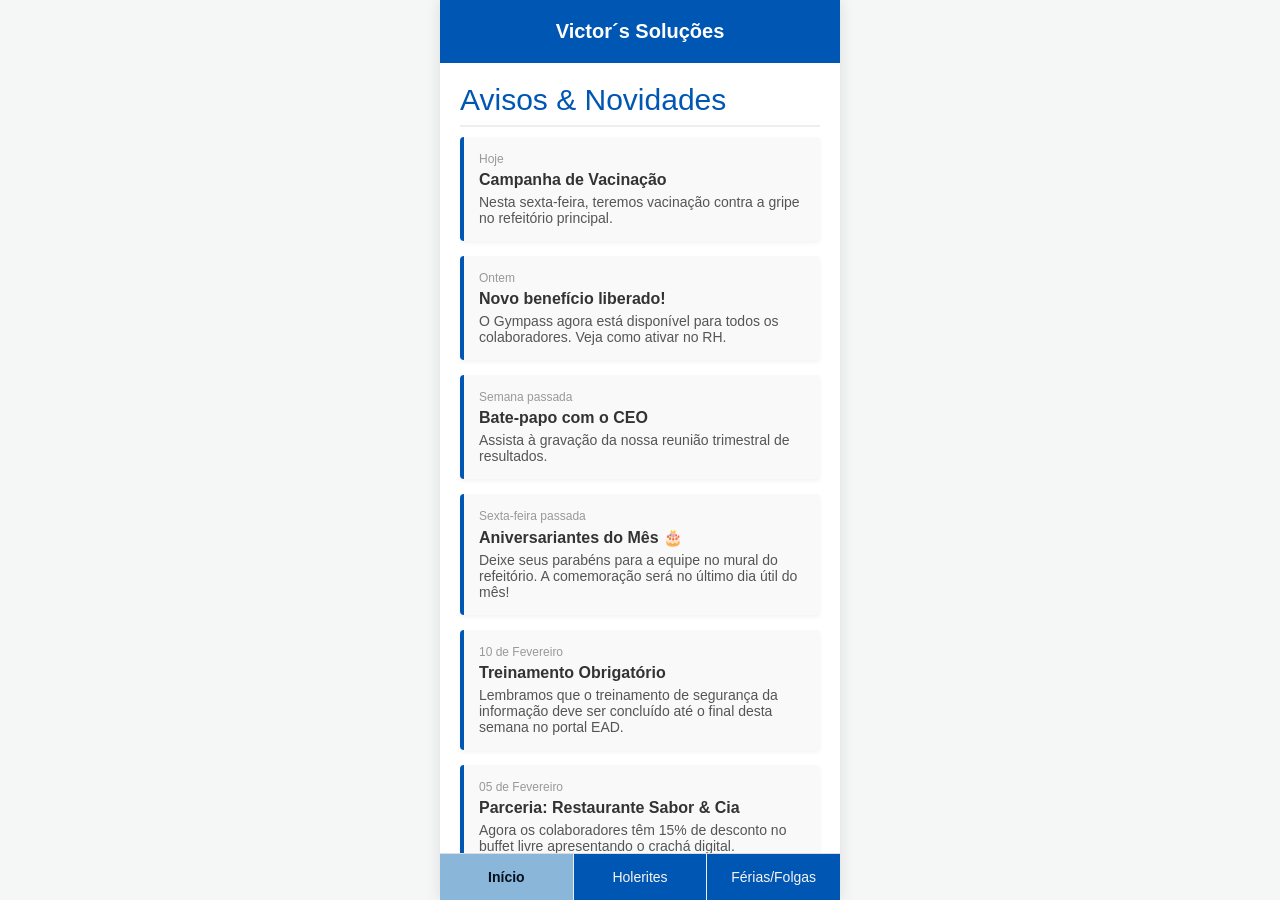
==== index.html @ 05e1bffe "Adicionados arquivos" ====
<!DOCTYPE html>
<html lang="pt-BR">
<head>
    <meta charset="UTF-8">
    <meta name="viewport" content="width=device-width, initial-scale=1.0">
    <title>App do Colaborador - Victor´s Soluções</title>
    <link rel="stylesheet" href="style.css">
</head>
<body>

    <div class="app-container">
        <div class="header">
            Victor´s Soluções
        </div>

        <div class="content">
            <div class="section-title">Avisos & Novidades</div>
            
            <div class="news-card">
                <span class="news-date">Hoje</span>
                <h3>Campanha de Vacinação</h3>
                <p>Nesta sexta-feira, teremos vacinação contra a gripe no refeitório principal.</p>
            </div>

            <div class="news-card">
                <span class="news-date">Ontem</span>
                <h3>Novo benefício liberado!</h3>
                <p>O Gympass agora está disponível para todos os colaboradores. Veja como ativar no RH.</p>
            </div>
            
            <div class="news-card">
                <span class="news-date">Semana passada</span>
                <h3>Bate-papo com o CEO</h3>
                <p>Assista à gravação da nossa reunião trimestral de resultados.</p>
            </div>

            <div class="news-card">
                <span class="news-date">Sexta-feira passada</span>
                <h3>Aniversariantes do Mês 🎂</h3>
                <p>Deixe seus parabéns para a equipe no mural do refeitório. A comemoração será no último dia útil do mês!</p>
            </div>

            <div class="news-card">
                <span class="news-date">10 de Fevereiro</span>
                <h3>Treinamento Obrigatório</h3>
                <p>Lembramos que o treinamento de segurança da informação deve ser concluído até o final desta semana no portal EAD.</p>
            </div>

            <div class="news-card">
                <span class="news-date">05 de Fevereiro</span>
                <h3>Parceria: Restaurante Sabor & Cia</h3>
                <p>Agora os colaboradores têm 15% de desconto no buffet livre apresentando o crachá digital.</p>
            </div>
        </div>

        <div class="bottom-nav">
            <a href="index.html" class="nav-item active">Início</a>
            <a href="holerites.html" class="nav-item">Holerites</a>
            <a href="ferias.html" class="nav-item">Férias/Folgas</a>
        </div>
    </div>

</body>
</html>
---- style.css ----
/* =========================================
   ESTILOS GERAIS (Base do App)
========================================= */

body {
    font-family: Arial, sans-serif;
    margin: 0;
    background-color: #f4f7f6;
    color: #333;
    display: flex;
    justify-content: center;
}

.app-container {
    width: 100%;
    max-width: 400px;
    height: 100vh;
    background-color: #fff;
    position: relative;
    box-shadow: 0 0 15px rgba(0,0,0,0.1);
    display: flex;
    flex-direction: column;
}

/* =========================================
   CABEÇALHO
========================================= */

.header {
    background-color: #0056b3;
    color: white;
    padding: 20px;
    text-align: center;
    font-size: 20px;
    font-weight: bold;
}

/* =========================================
   CONTEÚDO E MURAL DE NOTÍCIAS
========================================= */

.content {
    padding: 20px;
    flex-grow: 1;
    overflow-y: auto;
    padding-bottom: 70px; /* Espaço para o menu inferior não cobrir o texto */
}

.section-title {
    font-size: 30px;
    color: #0056b3;
    margin-bottom: 10px;
    border-bottom: 2px solid #eee;
    padding-bottom: 8px;
}

.news-card {
    background-color: #f9f9f9;
    border-left: 4px solid #0056b3;
    padding: 15px;
    margin-bottom: 15px;
    border-radius: 4px;
    box-shadow: 0 2px 4px rgba(0,0,0,0.05);
}

.news-card h3 {
    margin: 0 0 5px 0;
    font-size: 16px;
}

.news-card p {
    margin: 0;
    font-size: 14px;
    color: #555;
}

.news-date {
    font-size: 12px;
    color: #999;
    margin-bottom: 5px;
    display: block;
}

/* =========================================
   MENU INFERIOR (Navegação)
========================================= */

.bottom-nav {
    position: absolute;
    bottom: 0;
    width: 100%;
    background-color: #0056b3;
    display: flex;
    border-top: 1px solid #ddd;
}

.nav-item {
    flex: 1;
    text-align: center;
    padding: 15px 0;
    color: #f7f4f4;
    text-decoration: none;
    font-size: 14px;
    border-right: 1px solid #eee;
}

.nav-item:last-child {
    border-right: none;
}

.nav-item.active {
    color: #030f1b;
    font-weight: bold;
    background-color: #8ab6da;
}

/* =========================================
   TELA: HOLERITES
========================================= */

.list-item {
    background-color: #fff;
    border: 1px solid #eee;
    padding: 15px;
    margin-bottom: 10px;
    border-radius: 8px;
    display: flex;
    justify-content: space-between;
    align-items: center;
    box-shadow: 0 1px 3px rgba(0,0,0,0.05);
}

.item-info {
    display: flex;
    flex-direction: column;
}

.item-info span {
    font-size: 12px;
    color: #28a745; /* Cor verde para "Disponível" */
    margin-top: 3px;
}

.btn-download {
    background-color: #0056b3;
    color: white;
    border: none;
    padding: 8px 12px;
    border-radius: 4px;
    cursor: pointer;
    font-size: 12px;
}

/* =========================================
   TELA: FÉRIAS E FOLGAS (Formulário)
========================================= */

.form-container {
    background-color: #f9f9f9;
    padding: 15px;
    border-radius: 8px;
    border: 1px solid #eee;
}

.form-group {
    margin-bottom: 15px;
    display: flex;
    flex-direction: column;
}

.form-group label {
    font-size: 14px;
    color: #333;
    margin-bottom: 5px;
    font-weight: bold;
}

.form-input {
    padding: 10px;
    border: 1px solid #ccc;
    border-radius: 4px;
    font-size: 14px;
    background-color: #fff;
}

.btn-submit {
    background-color: #28a745;
    color: white;
    border: none;
    padding: 12px;
    width: 100%;
    border-radius: 4px;
    font-size: 16px;
    font-weight: bold;
    cursor: pointer;
    margin-top: 10px;
}
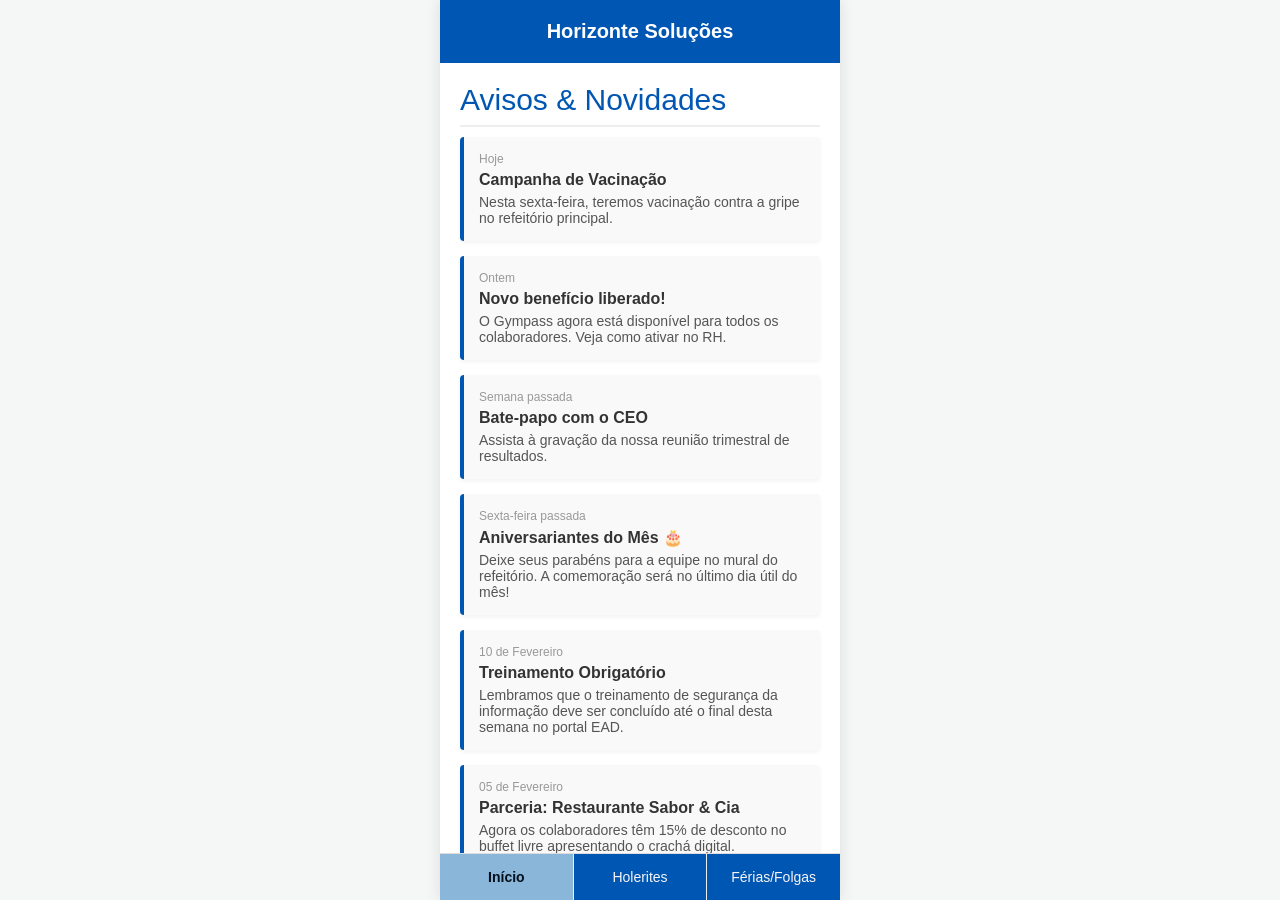
==== commit d9d59434: "Update company name from 'Victor's' to 'Horizonte' Ajuste no nome da empresa" ====
--- a/index.html
+++ b/index.html
@@ -3,14 +3,14 @@
 <head>
     <meta charset="UTF-8">
     <meta name="viewport" content="width=device-width, initial-scale=1.0">
-    <title>App do Colaborador - Victor´s Soluções</title>
+    <title>App do Colaborador - Horizonte Soluções</title>
     <link rel="stylesheet" href="style.css">
 </head>
 <body>
 
     <div class="app-container">
         <div class="header">
-            Victor´s Soluções
+            Horizonte Soluções
         </div>
 
         <div class="content">
@@ -61,4 +61,5 @@
     </div>
 
 </body>
-</html>+
+</html>
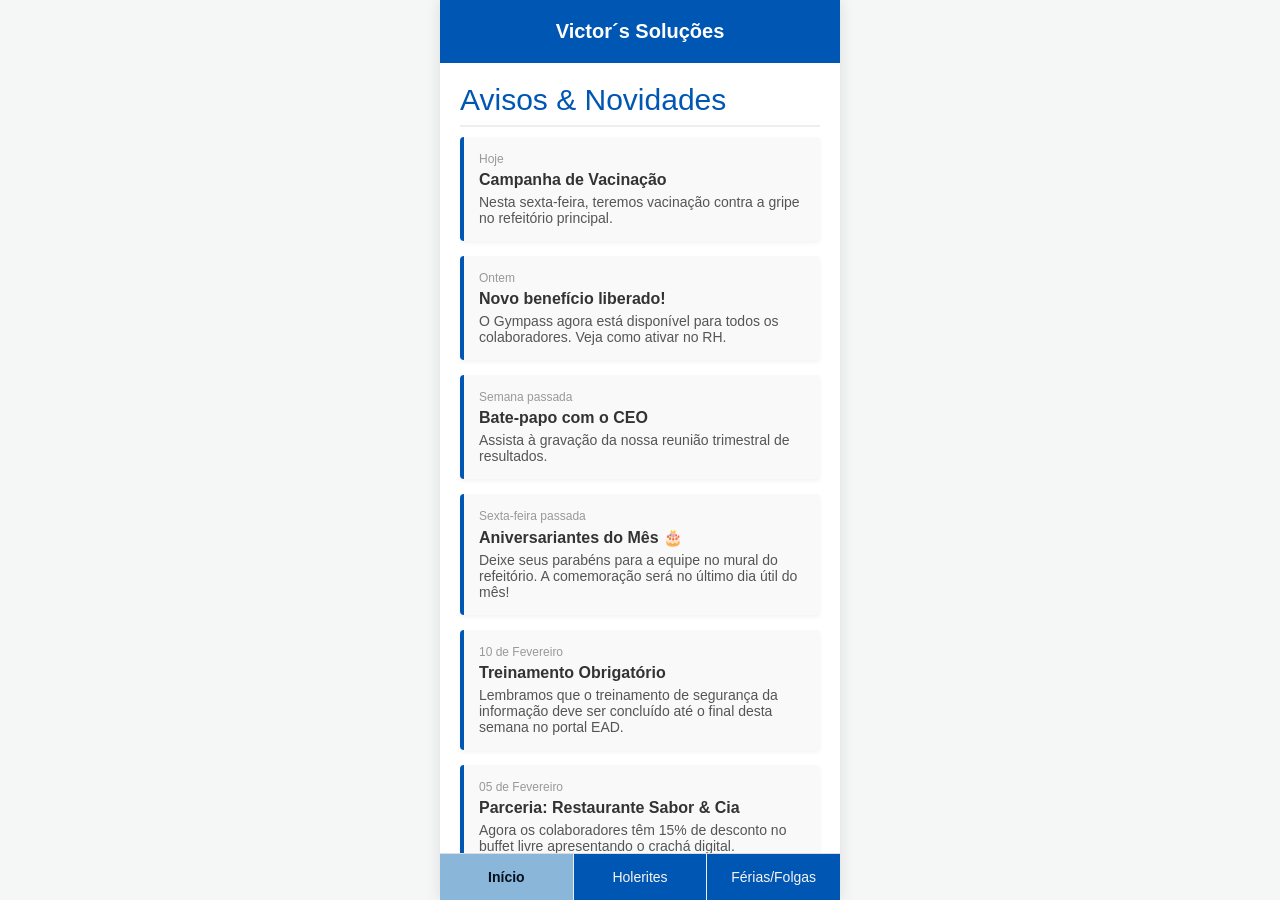
==== commit 90bb8e71: "Update company name from 'Horizonte Soluções' to 'Victor´s Soluções' Alterado nome do site novamente" ====
--- a/index.html
+++ b/index.html
@@ -3,14 +3,14 @@
 <head>
     <meta charset="UTF-8">
     <meta name="viewport" content="width=device-width, initial-scale=1.0">
-    <title>App do Colaborador - Horizonte Soluções</title>
+    <title>App do Colaborador - Victor´s Soluções</title>
     <link rel="stylesheet" href="style.css">
 </head>
 <body>
 
     <div class="app-container">
         <div class="header">
-            Horizonte Soluções
+            Victor´s Soluções
         </div>
 
         <div class="content">
@@ -63,3 +63,4 @@
 </body>
 
 </html>
+
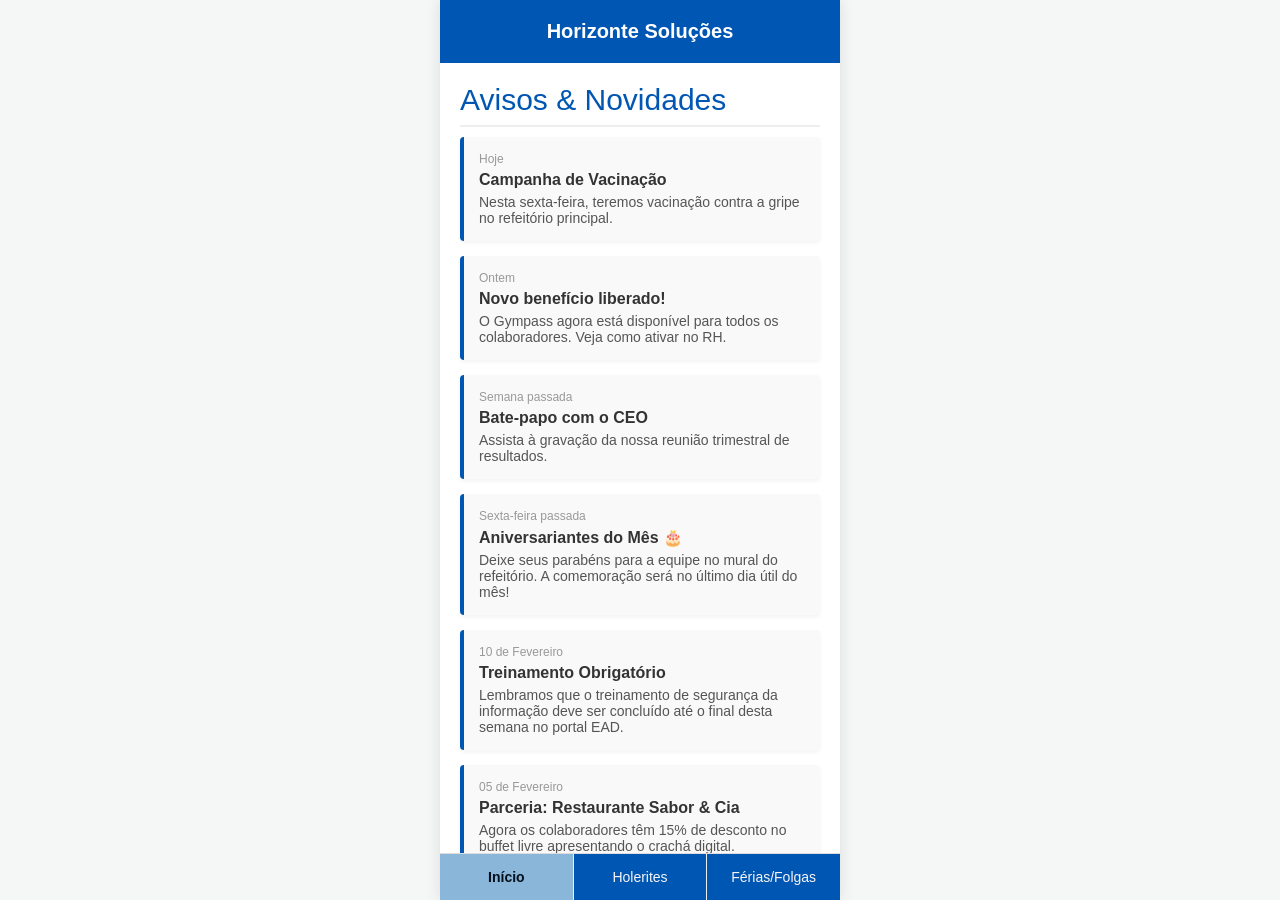
==== commit de2fdc47: "Update index.html" ====
--- a/index.html
+++ b/index.html
@@ -3,14 +3,14 @@
 <head>
     <meta charset="UTF-8">
     <meta name="viewport" content="width=device-width, initial-scale=1.0">
-    <title>App do Colaborador - Victor´s Soluções</title>
+    <title>App do Colaborador - Horizonte Soluções</title>
     <link rel="stylesheet" href="style.css">
 </head>
 <body>
 
     <div class="app-container">
         <div class="header">
-            Victor´s Soluções
+             Horizonte Soluções
         </div>
 
         <div class="content">
@@ -64,3 +64,4 @@
 
 </html>
 
+
